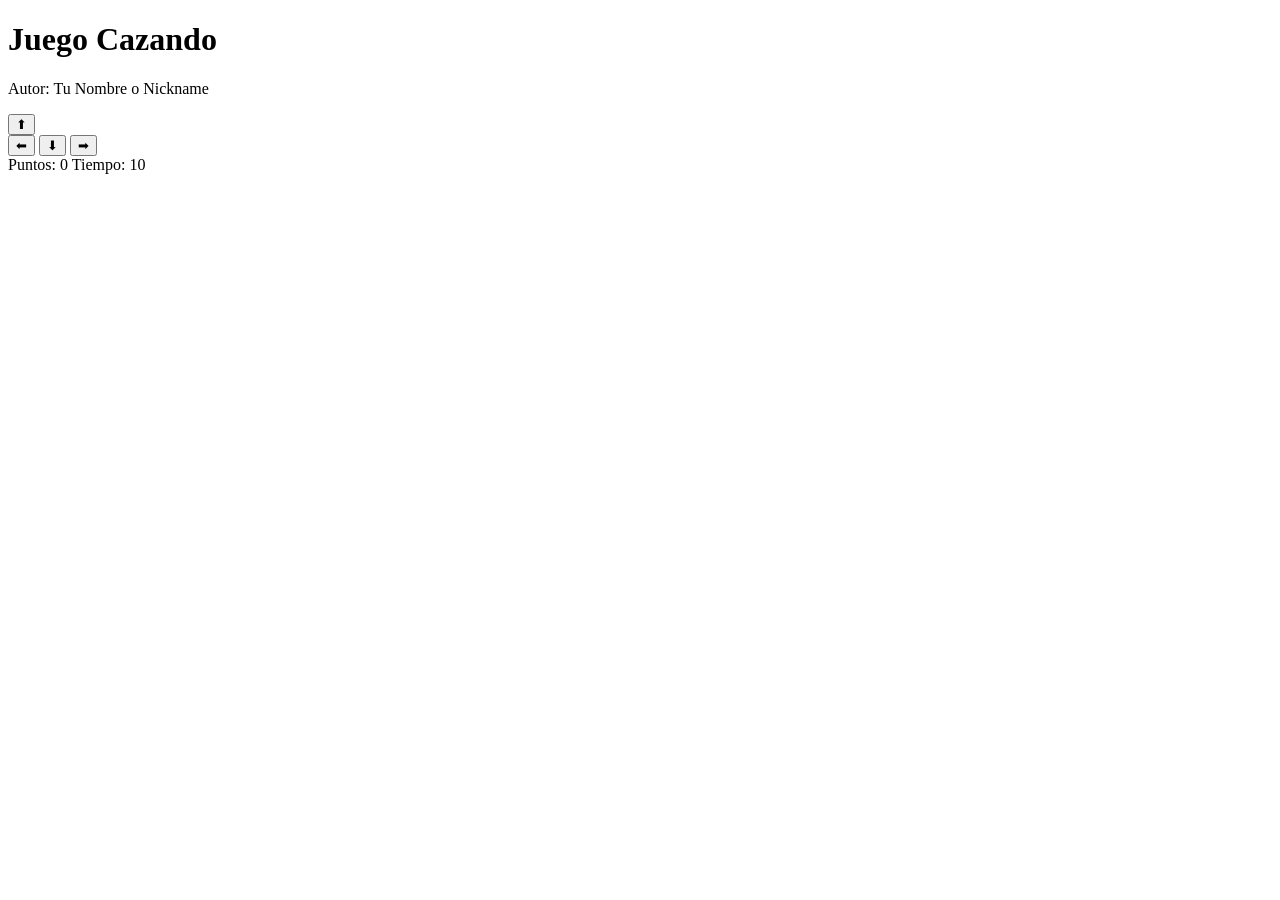
==== cazando.html @ 09750440 "archivos juego_cazando" ====
<!DOCTYPE html>
<html>
<head>
  <title>Juego Cazando</title>

</head>
<body>

  <h1>Juego Cazando</h1>
  <p>Autor: Tu Nombre o Nickname</p>


  <div class="controles">
    <button>⬆</button>
    <br>
    <button>⬅</button>
    <button>⬇</button>
    <button>➡</button>
  </div>


  <div class="panel">
    <span>Puntos: <span id="puntos">0</span></span>
    <span>Tiempo: <span id="tiempo">10</span></span>
  </div>

  <p id="mensaje"></p>


</body>
</html>
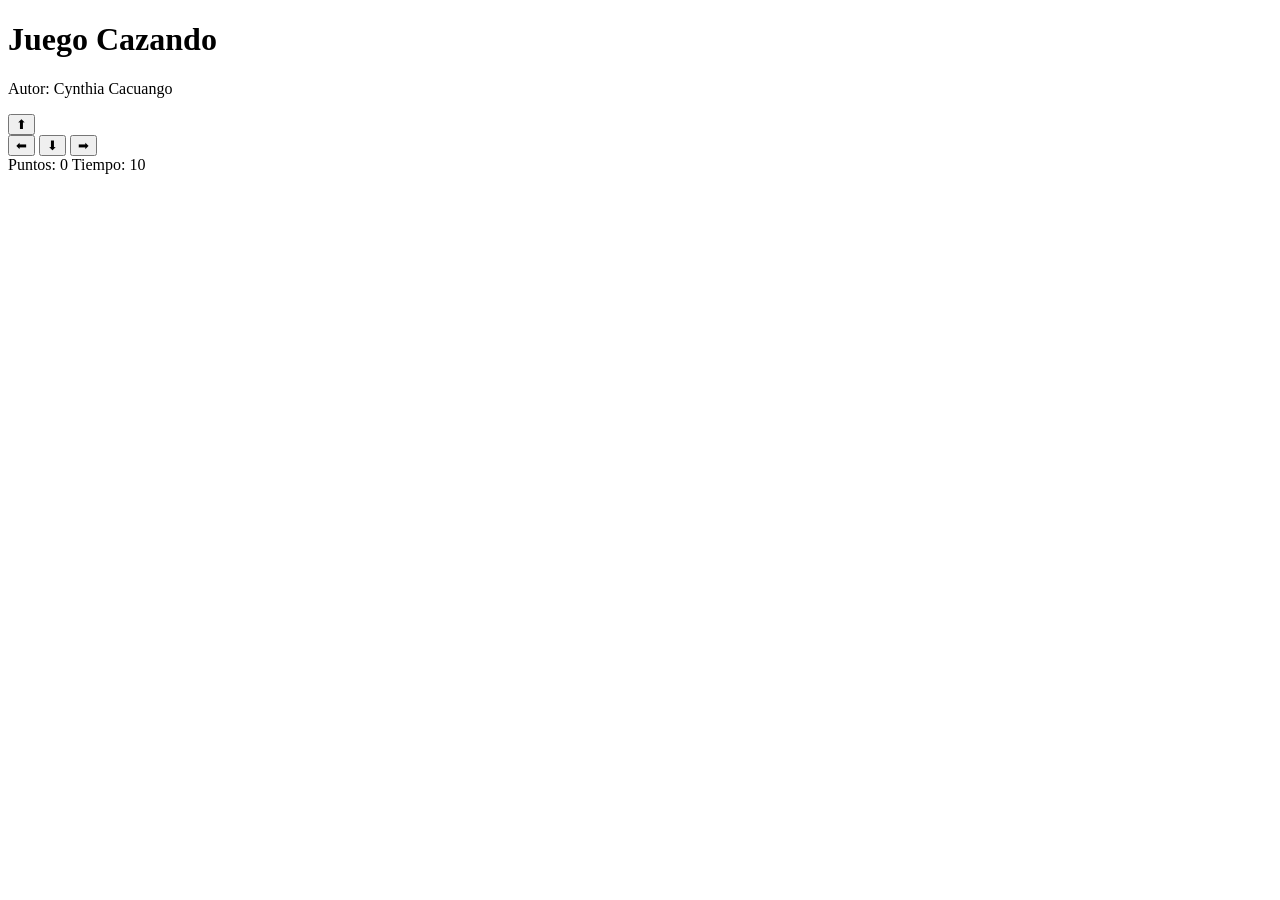
==== commit 88d42396: "parte 1 ref css, js y name autor" ====
--- a/cazando.html
+++ b/cazando.html
@@ -2,12 +2,12 @@
 <html>
 <head>
   <title>Juego Cazando</title>
-
+  <link rel="stylesheet" href="cazando.css"></link>
 </head>
 <body>
 
   <h1>Juego Cazando</h1>
-  <p>Autor: Tu Nombre o Nickname</p>
+  <p>Autor: Cynthia Cacuango</p>
 
 
   <div class="controles">
@@ -26,6 +26,6 @@
 
   <p id="mensaje"></p>
 
-
+  <script src="cazando.js"></script>
 </body>
 </html>
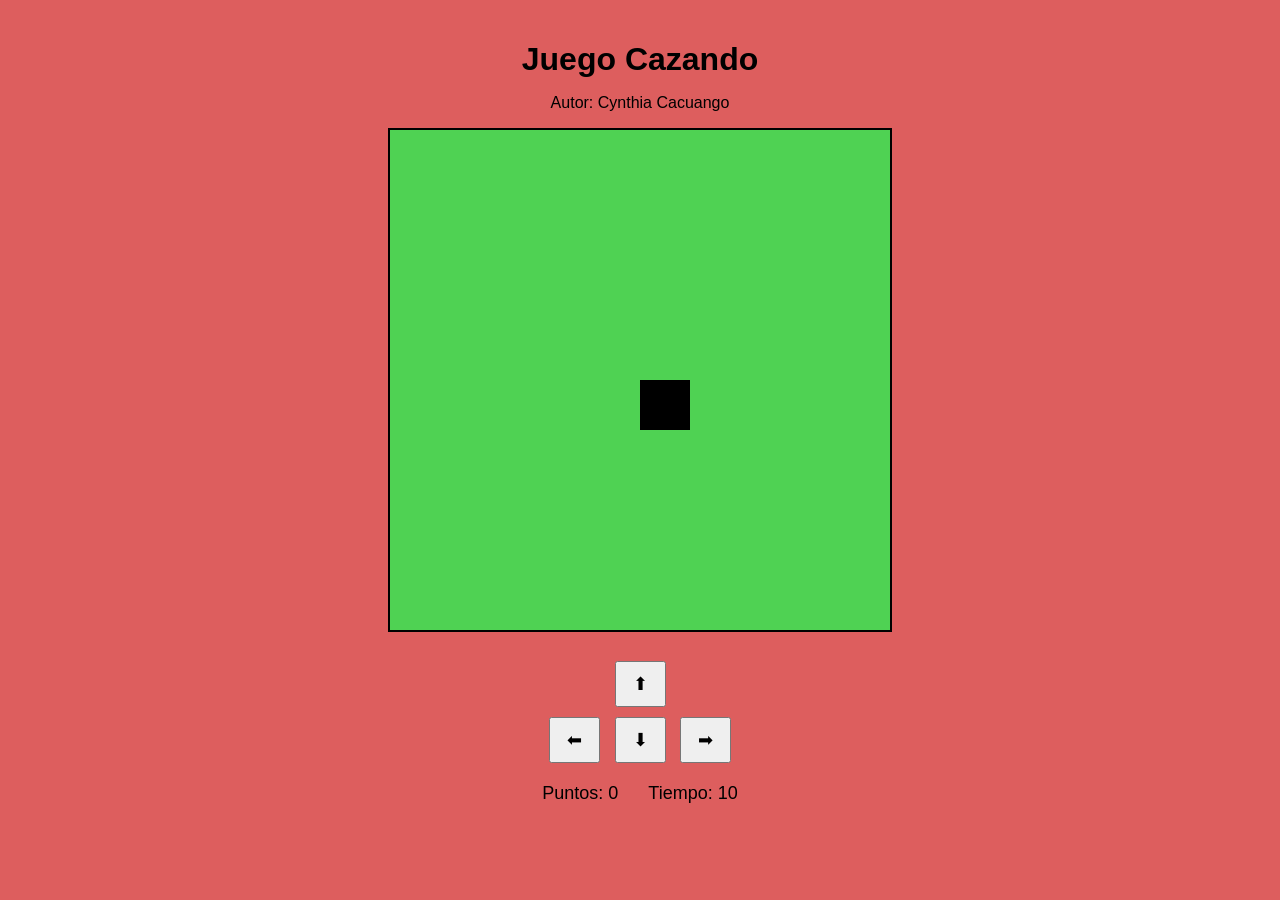
==== commit 6b415e6d: "parte 2 canvas, grafico gato" ====
--- a/cazando.html
+++ b/cazando.html
@@ -4,10 +4,11 @@
   <title>Juego Cazando</title>
   <link rel="stylesheet" href="cazando.css"></link>
 </head>
-<body>
+<body onload="iniciarJuego()">
 
   <h1>Juego Cazando</h1>
   <p>Autor: Cynthia Cacuango</p>
+  <canvas id="areaJuego" width="500" height="500"></canvas>
 
 
   <div class="controles">
--- a/cazando.css
+++ b/cazando.css
@@ -0,0 +1,42 @@
+body {
+  text-align: center;
+  font-family: Arial, sans-serif;
+  background: #dd5e5e;
+  margin: 0;
+  padding: 20px;
+}
+
+h1 {
+  margin-bottom: 5px;
+}
+
+.panel {
+  margin: 15px 0;
+  font-size: 18px;
+  display: flex;
+  justify-content: center;
+  gap: 30px;
+}
+
+canvas {
+  background: rgb(79, 210, 83);
+  border: 2px solid black;
+}
+
+.controles {
+  margin-top: 20px;
+}
+
+button {
+  margin: 5px;
+  padding: 10px 16px;
+  font-size: 18px;
+  cursor: pointer;
+}
+
+#mensaje {
+  font-size: 20px;
+  font-weight: bold;
+  color: darkred;
+  margin-top: 15px;
+}
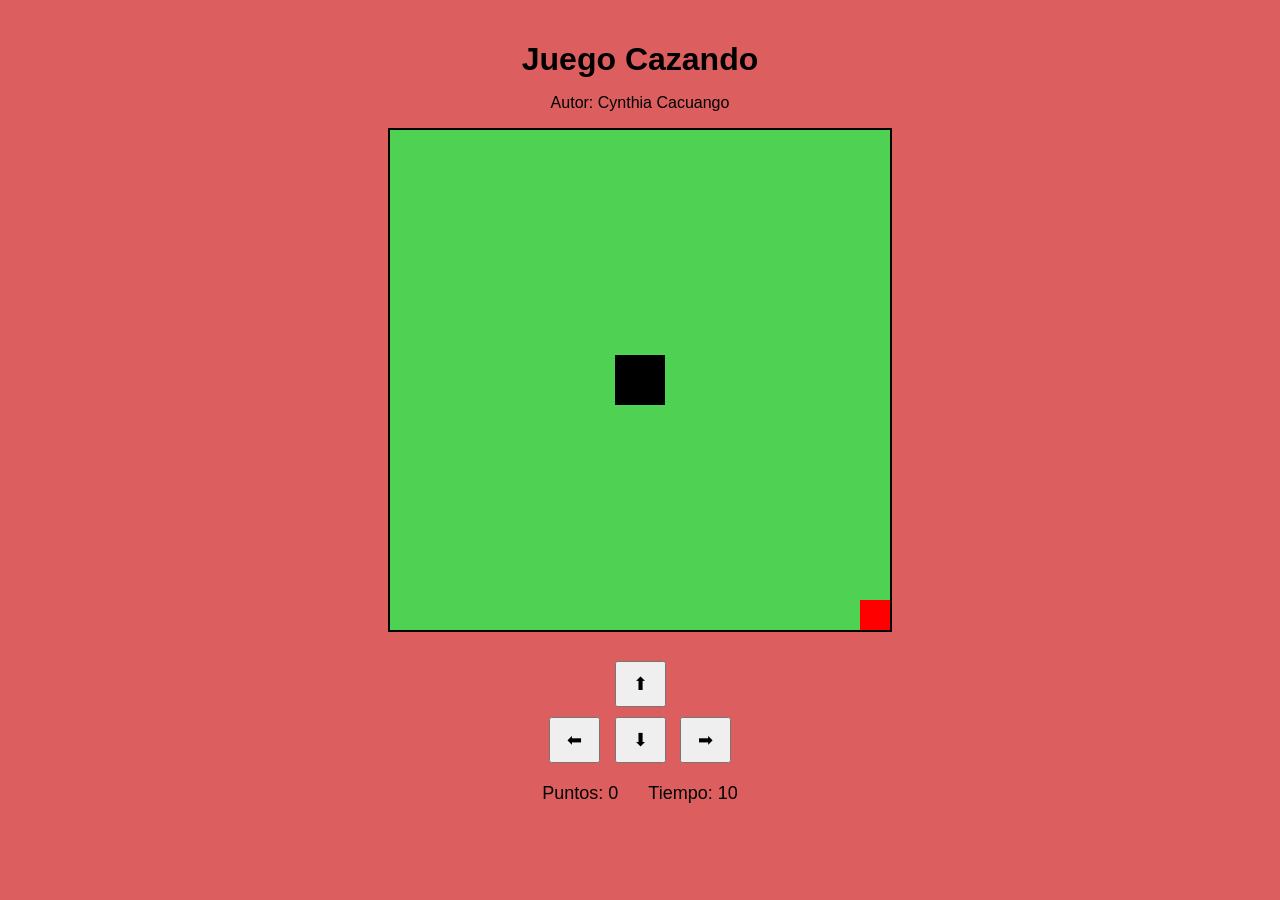
==== commit 4ca291c8: "parte 3 mover gato" ====
--- a/cazando.html
+++ b/cazando.html
@@ -12,11 +12,11 @@
 
 
   <div class="controles">
-    <button>⬆</button>
+    <button id="btnArriba">⬆</button>
     <br>
-    <button>⬅</button>
-    <button>⬇</button>
-    <button>➡</button>
+    <button id="btnIzquierda" onclick="moverIzquierda();">⬅</button>
+    <button id="btnAbajo">⬇</button>
+    <button id="btnDerecha">➡</button>
   </div>
 
 
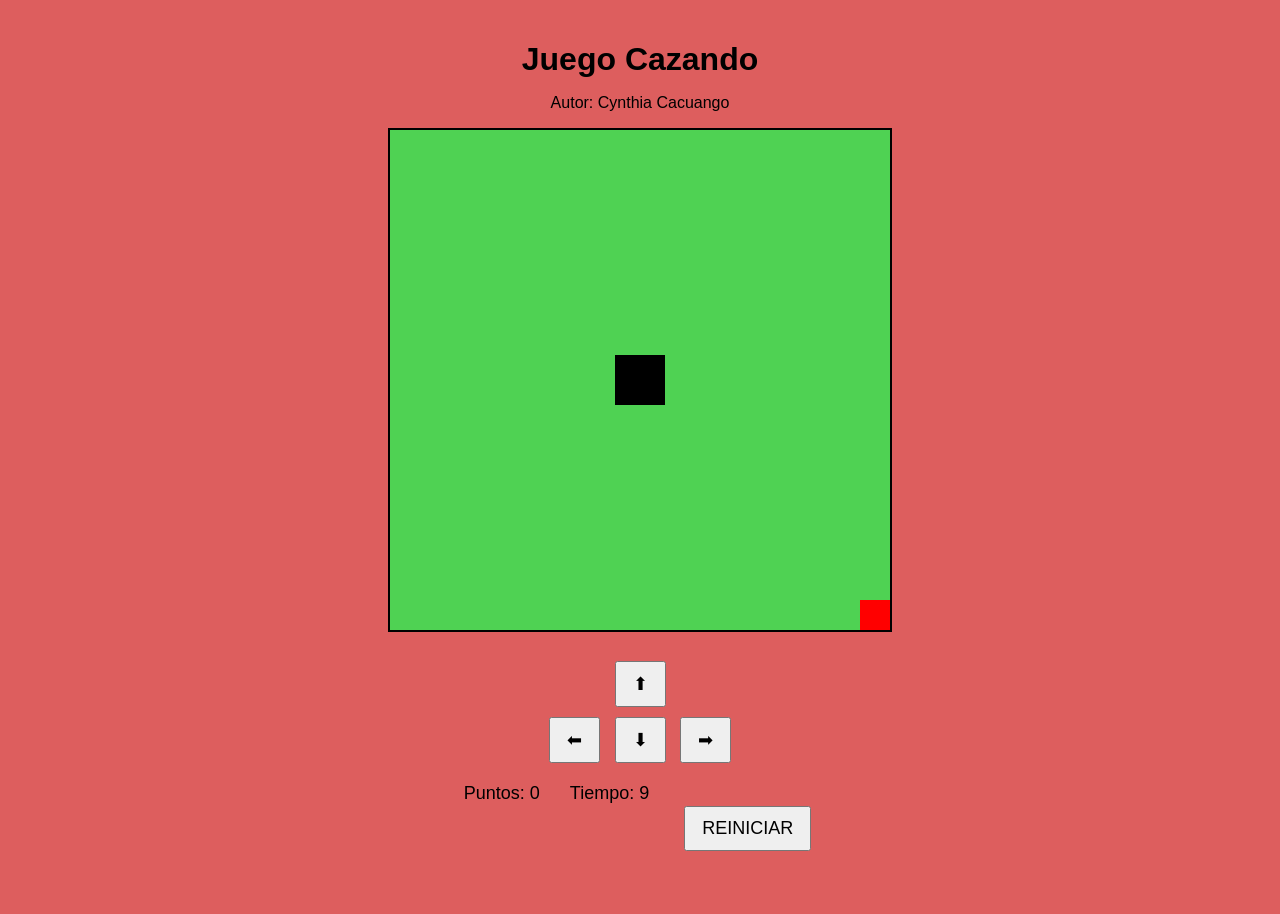
==== commit 3690e8ae: "parte 5 alert y parte 6 reiniciar" ====
--- a/cazando.html
+++ b/cazando.html
@@ -3,6 +3,7 @@
 <head>
   <title>Juego Cazando</title>
   <link rel="stylesheet" href="cazando.css"></link>
+  <script src="utils.js"></script>
 </head>
 <body onload="iniciarJuego()">
 
@@ -12,17 +13,18 @@
 
 
   <div class="controles">
-    <button id="btnArriba">⬆</button>
+    <button id="btnArriba" onclick="moverArriba();">⬆</button>
     <br>
     <button id="btnIzquierda" onclick="moverIzquierda();">⬅</button>
-    <button id="btnAbajo">⬇</button>
-    <button id="btnDerecha">➡</button>
+    <button id="btnAbajo" onclick="moverAbajo();">⬇</button>
+    <button id="btnDerecha" onclick="moverDerecha();">➡</button>
   </div>
 
 
   <div class="panel">
     <span>Puntos: <span id="puntos">0</span></span>
     <span>Tiempo: <span id="tiempo">10</span></span>
+    <p><button onclick="reiniciar();">REINICIAR</button></p>
   </div>
 
   <p id="mensaje"></p>
